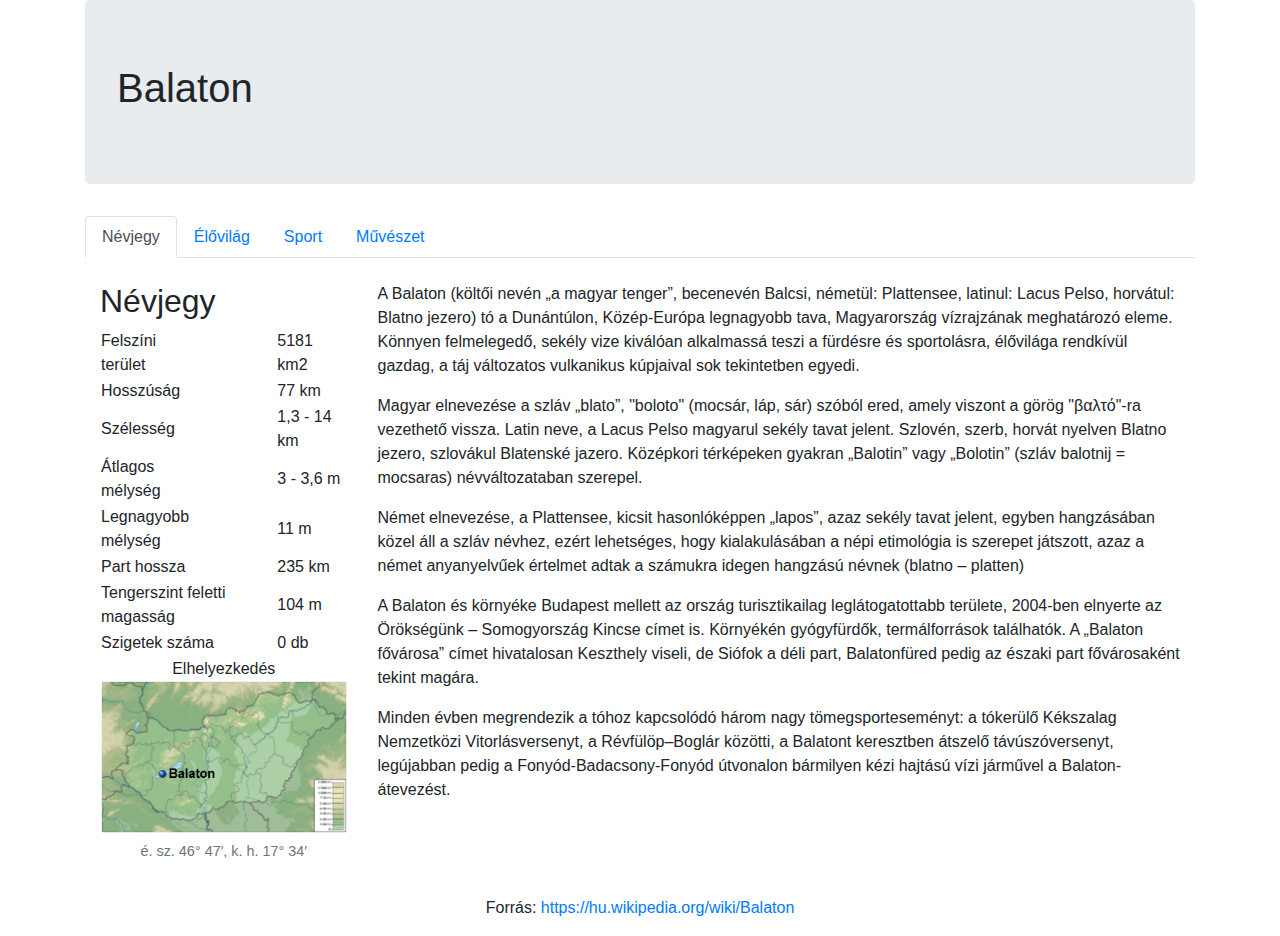
==== balaton_forras/balaton.html @ 564f49c6 "Balaton kezdes" ====
﻿<!DOCTYPE html>
<html>
<head>
  <head lang="hu">
  <meta name="viewport" content="width=device-width, initial-scale=1">
  <link rel="stylesheet" href="bootstrap.min.css">
  <script src="jquery.min.js"></script>
  <script src="popper.min.js"></script>
  <script src="bootstrap.min.js"></script>
  <script src="balaton.js"></script>
  <title>Balaton</title>
</head>
<body>

<div class="container">
  <div id="fej" class="jumbotron">
    <h1>Balaton</h1>
  </div>

  <!-- Nav tabs -->
  <ul class="nav nav-tabs" role="tablist">
    <li class="nav-item">
      <a class="nav-link active menu" data-toggle="tab" href="#home">Névjegy</a>
    </li>
    <li class="nav-item">
      <a class="nav-link menu" data-toggle="tab" href="#menu1">Élővilág</a>
    </li>
    <li class="nav-item">
      <a class="nav-link menu" data-toggle="tab" href="#menu2">Sport</a>
    </li>
    <li class="nav-item">
      <a class="nav-link menu" data-toggle="tab" href="#menu3">Művészet</a>
    </li>
  </ul>

  <!-- Tab panes -->
  <div class="tab-content">
    <div id="home" class="container tab-pane active"><br>
      <div class="row">
          <div class="col-md-4 col-xl-3">
                <h2>Névjegy</h2>
                <table>
                    <tr>
                        <td>Felszíni<br>terület</td>
                        <td>5181 km2</td>
                    </tr>
                    <tr>
                        <td>Hosszúság</td>
                        <td>77 km</td>
                    </tr>
                    <tr>
                        <td>Szélesség</td>
                        <td>1,3 - 14 km</td>
                    </tr>
                    <tr>
                        <td>Átlagos<br>mélység</td>
                        <td>3 - 3,6 m</td>
                    </tr>
                    <tr>
                        <td>Legnagyobb<br>mélység</td>
                        <td>11 m</td>
                    </tr>
                    <tr>
                        <td>Part hossza</td>
                        <td>235 km</td>
                    </tr>
                    <tr>
                        <td>Tengerszint feletti magasság</td>
                        <td>104 m</td>
                    </tr>
                    <tr>
                        <td>Szigetek száma</td>
                        <td>0 db</td>
                    </tr>
                    <tr>
                        <td colspan="2" class="text-center">
                            Elhelyezkedés<br>
                            <figure class="figure">
                              <img src="map.png" class="figure-img rounded img-fluid w-100" alt="Elhelyezkedés" title="Elhelyezkedés">
                              <figcaption class="figure-caption text-center">é. sz. 46° 47′, k. h. 17° 34′</figcaption>
                            </figure>
                        </td>
                    </tr>
                </table>
          </div>
          <div class="col-md-8 col-xl-9">
            <p>A Balaton (költői nevén „a magyar tenger”, becenevén Balcsi, németül: Plattensee, latinul: Lacus Pelso, horvátul: Blatno jezero) tó a Dunántúlon, Közép-Európa legnagyobb tava, Magyarország vízrajzának meghatározó eleme. Könnyen felmelegedő, sekély vize kiválóan alkalmassá teszi a fürdésre és sportolásra, élővilága rendkívül gazdag, a táj változatos vulkanikus kúpjaival sok tekintetben egyedi.</p>
            <p>Magyar elnevezése a szláv „blato”, "boloto" (mocsár, láp, sár) szóból ered, amely viszont a görög "βαλτό"-ra vezethető vissza. Latin neve, a Lacus Pelso magyarul sekély tavat jelent. Szlovén, szerb, horvát nyelven Blatno jezero, szlovákul Blatenské jazero. Középkori térképeken gyakran „Balotin” vagy „Bolotin” (szláv balotnij = mocsaras) névváltozataban szerepel.</p>
            <p>Német elnevezése, a Plattensee, kicsit hasonlóképpen „lapos”, azaz sekély tavat jelent, egyben hangzásában közel áll a szláv névhez, ezért lehetséges, hogy kialakulásában a népi etimológia is szerepet játszott, azaz a német anyanyelvűek értelmet adtak a számukra idegen hangzású névnek (blatno – platten)</p>
            <p>A Balaton és környéke Budapest mellett az ország turisztikailag leglátogatottabb területe, 2004-ben elnyerte az Örökségünk – Somogyország Kincse címet is. Környékén gyógyfürdők, termálforrások találhatók. A „Balaton fővárosa” címet hivatalosan Keszthely viseli, de Siófok a déli part, Balatonfüred pedig az északi part fővárosaként tekint magára.</p>
            <p>Minden évben megrendezik a tóhoz kapcsolódó három nagy tömegsporteseményt: a tókerülő Kékszalag Nemzetközi Vitorlásversenyt, a Révfülöp–Boglár közötti, a Balatont keresztben átszelő távúszóversenyt, legújabban pedig a Fonyód-Badacsony-Fonyód útvonalon bármilyen kézi hajtású vízi járművel a Balaton-átevezést.</p>
          </div>
      </div>
    </div>

    <div id="menu1" class="container tab-pane fade"><br>
      <div class="row">
        <div class="col-lg-5">
          <h2>Növényvilág</h2>
          <p>A hínárféléket a balatoni strandokon is megtaláljuk közülük gyakoribbak a süllőhínár-fajok Füzéres süllőhínár (Myriophyllum) és a békaszőlő-fajok (Potamogeton). Az elsősorban a közönséges nád (Phragmithes australis) által alkotott nádasok a part mentén, leginkább az északi parton maradtak fenn. Egy 2017-es feltérképezés szerint mintegy 1205 hektár nádas volt a Balaton medrében, az öt évvel korábbi 1230 hektárral szemben. Társulásalkotó növénye elsősorban a keskenylevelű gyékény (Typha angustifolia) és többek között a tavi káka (Schoenoplectus lacustris), valamint a zsombéksás (Carex elata).</p>
          <figure class="figure">
            <img src="nadas.jpg" class="figure-img rounded img-fluid w-100" alt="Nádas" title="Nádas">
            <figcaption class="figure-caption text-center">Jellegzetes nádas a tó kenesei partján. A balatoni nádasok területe megközelítőleg 12 km², amelynek 73%-a az északi parton van.</figcaption>
          </figure>
          <p>A tó környékének rendkívül gazdag növényvilágára jellemző, hogy a molyhos és cseres tölgyes erdőségek a legelterjedtebbek, amelyeket sok helyütt telepített fenyőerdők váltanak. Különleges fenyőféléket tekinthet meg az érdeklődő a Folly Arborétumban Badacsonyörsön. A Balaton-felvidéki Nemzeti Park címernövénye, a Balaton-felvidék néhány láprétjén nyíló lisztes kankalin (Primula farinosa) mellett több más pompás szirmú virág is honos itt, ilyen a tavaszi hérics, a fekete kökörcsin és a citromillatú nagyezerjófű.</p>
        </div>
        <div class="col-lg-7">
          <h2>Állatvilág</h2>
          <p>A tó élővilágának jelentős részét a szabad szemmel általában nem látható algafajok teszik ki, amelyek a Balaton legfontosabb szervesanyag termelői és újabb és újabb fajok kerülnek elő a tóból.  Az algák mennyiségét alapvetően a tápanyagterhelés hosszútávú alakulása szabja meg. A tó algásodását (eutrofizáció) csökkenteni kell, mert az idegenforgalmi vonzerejét csökkenti a folyamat.</p>
          <p>A Balaton, lévén hazánk legnagyobb állóvize, halfaunája nagyon értékes. Az érdeklődők a legrészletesebben a <!--http://bodorka.info.hu--> Balatoni Vízivilág Látogatóközpontban tájékozódhatnak a vidék halaival. A tóban, a vele összefüggő Kis-Balatonban és a vízgyűjtő területén található 40 vízfolyásban 37 halfaj fordul elő, ebből a Balatonban 15-17 faj él meg. Az itt élő halak 80%-át a keszegfélék alkotják. Ezek közül a leggyakoribb a dévérkeszeg, a karikakeszeg, a bodorka és a vörösszárnyú keszeg.</p>
          <p>A tó Európa egyik legjelentősebb vízimadár-élőhelye. Kiterjedt nádasai számos madárfaj számára nyújtanak fészkelő helyet. A legismertebb madár, a Balaton legnagyobb röpképes madara, a bütykös hattyú (Cygnus olor), amely a nádasban építi nagy méretű úszó fészkét, fészekhagyó fiókáit azonban kikelésük után gyakran a strandok közelében neveli fel, ahol könnyen jut hozzá a táplálékhoz, mivel a nyaralók rendszeresen etetik őket.</p>
          <p>Őshonos balatoni halfajok:</p>
          <div class="row">
            <div class="col-4">
              <ul id="halLista">
                <li onmouseover="halinfo('balin');">Balin</li>
                <li onmouseover="halinfo('bodorka');">Bodorka</li>
                <li onmouseover="halinfo('deverkeszeg');">Dévérkeszeg</li>
                <li onmouseover="halinfo('karikakeszeg');">Karikakeszeg</li>
                <li onmouseover="halinfo('ponty');">Ponty</li>
                <li onmouseover="halinfo('fogassullo');">Fogassüllő</li>
                <li onmouseover="halinfo('csuka');">Csuka</li>
                <li onmouseover="halinfo('compo');">Compó</li>
                <li onmouseover="halinfo('fejes');">Fejes domolykó</li>
                <li onmouseover="halinfo('garda');">Garda</li>
              </ul>
            </div>
            <div class="col-8">
              <figure class="figure">
                <div id="sugo">
                  Kattint halfaj nevére, amiről többet szeretnél megtudni...
                </div>
                <a target="_blank">
                  <img id="halKep" class="figure-img rounded img-fluid w-100">
                </a>
                <figcaption id="halNevek" class="figure-caption text-center"></figcaption>
              </figure>
            </div>
          </div>
        </div>
      </div>
    </div>
    
    <div id="menu2" class="container tab-pane fade"><br>
      <div class="row">
        <div class="col-md-12">
          <h2>Sport</h2>
          <p>A magyar úszósport megszületése Szekrényessy Kálmán nevéhez fűződik, aki az első Balaton-átúszó volt. 1880. augusztus 29-én úszta át a tavat Siófok-Balatonfüred között, de ez a 14 kilométeres táv, túlságosan hosszúnak bizonyult ahhoz, hogy tömegsport-rendezvénnyé válhasson. 1967-ig Szekrényessy-emlékverseny néven megtartották még az eredeti Siófok-Balatonfüred távúszó versenyt. 1983-tól kezdődően rendezik meg a mai formájában is ismert Balaton-átúszást, a Révfülöp és Balatonboglár közti 5200 méteres távon.</p>
          <p>Szekrényessy Kálmán nevéhez számos hazai sportág meghonosítása köthető (többek között a görkorcsolya, de kerékpár szavunk megalkotóját is benne tisztelhetjük). 1879-től számos balatoni úszó, kajak, és vitorlásversenyt szervezett a tóra, sőt a Balaton mellett rendszeres léghajós repülő kirándulásokat is biztosított, hisz Zeppelin barátjaként az első magyar léghajókonstruktőrünkként is ismertté vált.</p>
          <p>Minden évben megrendezik a tóhoz kapcsolódó három nagy tömegsporteseményt: a tókerülő Kékszalag Nemzetközi Vitorlásversenyt, a Révfülöp–Boglár közötti, a Balatont keresztben átszelő távúszóversenyt, legújabban pedig a Fonyód-Badacsony-Fonyód útvonalon bármilyen kézi hajtású vízi járművel a Balaton-átevezést.</p>
          <figure class="figure">
            <img src="nemere2.jpg" class="figure-img rounded img-fluid w-100" alt="Nemere II. cirkáló" title="Nemere II. cirkáló">
            <figcaption class="figure-caption text-center">A Nemere II. 75-ös cirkáló (Schärenkreutzer), a Balaton legendás zászlóshajója 2015-ben</figcaption>
          </figure>
        </div>
      </div>
    </div>

    <div id="menu3" class="container tab-pane fade"><br>
      <div class="row">
        <div class="col-md-12">
          <h2>Művészet</h2>
          <p>A legnagyobb magyar tó a népdaloktól az irodalmon át a képzőművészetig egy sor műfaj témája lett.</p>
          <figure class="figure">
            <img src="seuso.png" class="figure-img rounded img-fluid w-100" alt="Seosu-kincs" title="Seosu-kincs">
            <figcaption class="figure-caption text-center">A Seuso-kincs egyik ezüsttálján rómaiak vaddisznóvadászatát ábrázoló dombormű van, a „tál peremén körben medve, antilop, leopárd, vadszamár, vadkan, gazella, nyúl vadászatának jeleneteit és a vadászatról a zsákmánnyal hazatérőket ábrázolták”. A tálon PELSO felirat van, ezen a néven ismerték a mai Balatont</figcaption>
          </figure>
          <p>A magyar festők az 1850-es évektől fedezték fel a tó szépségét. 2008 nyarán a keszthelyi Festetics-kastély kiállítótermében húsz 19. és 20. századi magyar festőművész, köztük Szinyei Merse Pál, Mészöly Géza, Csók István, Egry József, Bernáth Aurél, Mikus Gyula, Brodszky Sándor, Telepy Károly, Iványi-Grünwald Béla száz Balaton-képét mutatták be.</p>
          <p>A Balaton-vidék történetét, a 19. századi társasági és társadalmi életét anekdotákkal, hiteles történetekkel Eötvös Károly írta meg 1900-ban, az Utazás a Balaton körül című alapvető művében. A Balatoni Egylet létrejöttekor különböző szakosztályokat választottak, az irodalmi szakosztály elnöke Jókai Mór lett, aki mint füredi nyaralótulajdonos személyesen vett részt az alakuló ülésen. Az arany ember című regényében Jókai is ír a szeszélyes balatoni időjárásról.</p>
          <p>Bujtor István színművész az általa kitalált és megformált filmbéli (A Pogány Madonna, Hamis a baba) Ötvös Csöpi nyomozó karakterét is a Balatonra, Balatonfüredre helyezte, ahol Csöpi nyomoz és vitorlázik, mivel a színész maga is nagy kedvelője volt a tónak és a vitorlázásnak.</p>
        </div>
      </div>
    </div>
  </div>
</div>

<footer class="text-center py-3">Forrás: <a href="https://hu.wikipedia.org/wiki/Balaton">https://hu.wikipedia.org/wiki/Balaton</a></footer>

</body>
</html>
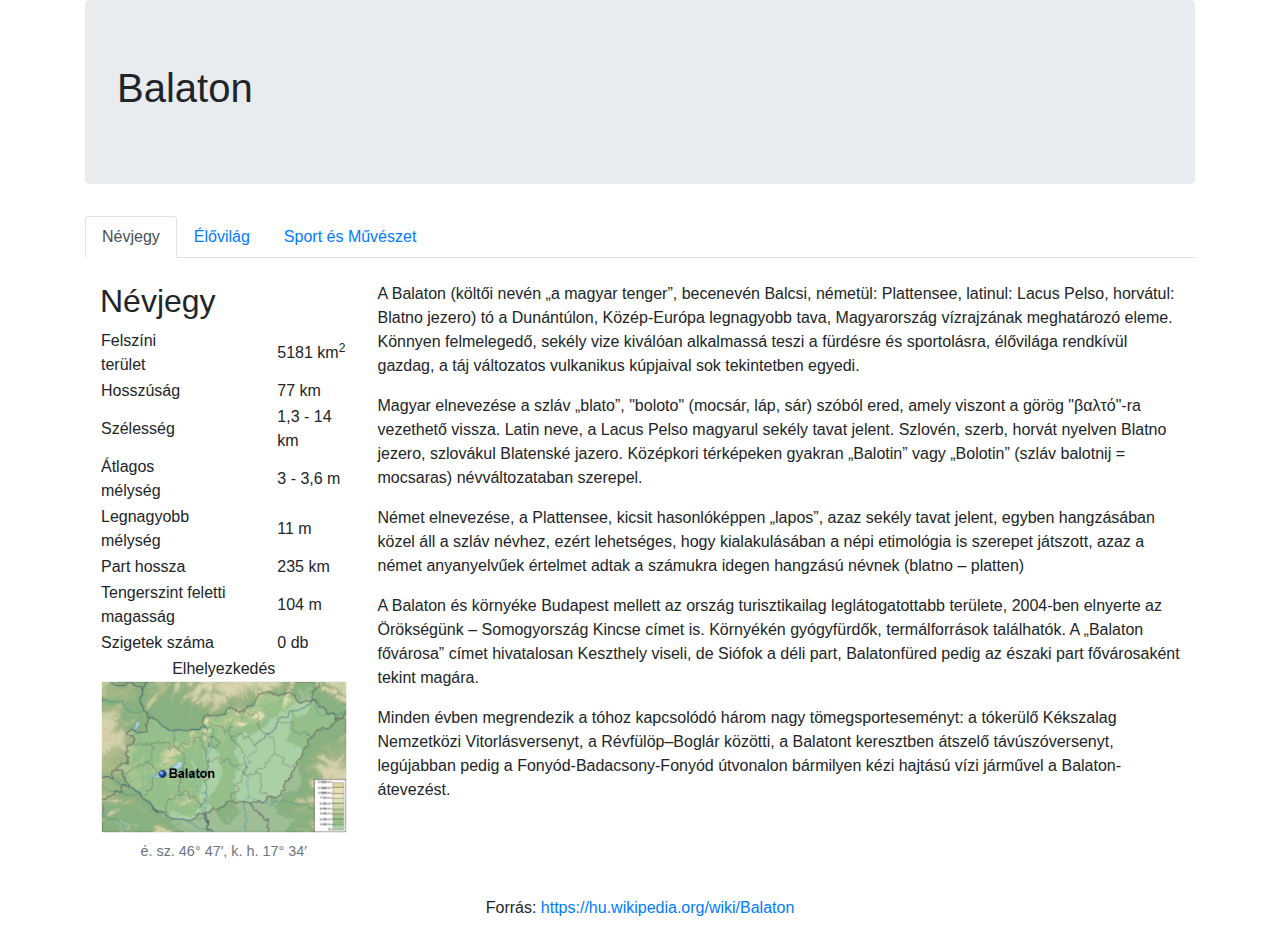
==== commit fb0f2ba2: "tablazat kesz" ====
--- a/balaton_forras/balaton.html
+++ b/balaton_forras/balaton.html
@@ -26,10 +26,11 @@
       <a class="nav-link menu" data-toggle="tab" href="#menu1">Élővilág</a>
     </li>
     <li class="nav-item">
-      <a class="nav-link menu" data-toggle="tab" href="#menu2">Sport</a>
+      <a class="nav-link menu" data-toggle="tab" href="#menu2">Sport és Művészet</a>
+     
     </li>
     <li class="nav-item">
-      <a class="nav-link menu" data-toggle="tab" href="#menu3">Művészet</a>
+     
     </li>
   </ul>
 
@@ -42,7 +43,7 @@
                 <table>
                     <tr>
                         <td>Felszíni<br>terület</td>
-                        <td>5181 km2</td>
+                        <td>5181 km<sup>2</sup></td>
                     </tr>
                     <tr>
                         <td>Hosszúság</td>
@@ -143,7 +144,7 @@
     
     <div id="menu2" class="container tab-pane fade"><br>
       <div class="row">
-        <div class="col-md-12">
+        <div class="col-lg-6">
           <h2>Sport</h2>
           <p>A magyar úszósport megszületése Szekrényessy Kálmán nevéhez fűződik, aki az első Balaton-átúszó volt. 1880. augusztus 29-én úszta át a tavat Siófok-Balatonfüred között, de ez a 14 kilométeres táv, túlságosan hosszúnak bizonyult ahhoz, hogy tömegsport-rendezvénnyé válhasson. 1967-ig Szekrényessy-emlékverseny néven megtartották még az eredeti Siófok-Balatonfüred távúszó versenyt. 1983-tól kezdődően rendezik meg a mai formájában is ismert Balaton-átúszást, a Révfülöp és Balatonboglár közti 5200 méteres távon.</p>
           <p>Szekrényessy Kálmán nevéhez számos hazai sportág meghonosítása köthető (többek között a görkorcsolya, de kerékpár szavunk megalkotóját is benne tisztelhetjük). 1879-től számos balatoni úszó, kajak, és vitorlásversenyt szervezett a tóra, sőt a Balaton mellett rendszeres léghajós repülő kirándulásokat is biztosított, hisz Zeppelin barátjaként az első magyar léghajókonstruktőrünkként is ismertté vált.</p>
@@ -153,23 +154,24 @@
             <figcaption class="figure-caption text-center">A Nemere II. 75-ös cirkáló (Schärenkreutzer), a Balaton legendás zászlóshajója 2015-ben</figcaption>
           </figure>
         </div>
+        <div class="row">
+          <div class="col-lg-6">
+            <h2>Művészet</h2>
+            <p>A legnagyobb magyar tó a népdaloktól az irodalmon át a képzőművészetig egy sor műfaj témája lett.</p>
+            <figure class="figure">
+              <img src="seuso.png" class="figure-img rounded img-fluid w-100" alt="Seosu-kincs" title="Seosu-kincs">
+              <figcaption class="figure-caption text-center">A Seuso-kincs egyik ezüsttálján rómaiak vaddisznóvadászatát ábrázoló dombormű van, a „tál peremén körben medve, antilop, leopárd, vadszamár, vadkan, gazella, nyúl vadászatának jeleneteit és a vadászatról a zsákmánnyal hazatérőket ábrázolták”. A tálon PELSO felirat van, ezen a néven ismerték a mai Balatont</figcaption>
+            </figure>
+            <p>A magyar festők az 1850-es évektől fedezték fel a tó szépségét. 2008 nyarán a keszthelyi Festetics-kastély kiállítótermében húsz 19. és 20. századi magyar festőművész, köztük Szinyei Merse Pál, Mészöly Géza, Csók István, Egry József, Bernáth Aurél, Mikus Gyula, Brodszky Sándor, Telepy Károly, Iványi-Grünwald Béla száz Balaton-képét mutatták be.</p>
+            <p>A Balaton-vidék történetét, a 19. századi társasági és társadalmi életét anekdotákkal, hiteles történetekkel Eötvös Károly írta meg 1900-ban, az Utazás a Balaton körül című alapvető művében. A Balatoni Egylet létrejöttekor különböző szakosztályokat választottak, az irodalmi szakosztály elnöke Jókai Mór lett, aki mint füredi nyaralótulajdonos személyesen vett részt az alakuló ülésen. Az arany ember című regényében Jókai is ír a szeszélyes balatoni időjárásról.</p>
+            <p>Bujtor István színművész az általa kitalált és megformált filmbéli (A Pogány Madonna, Hamis a baba) Ötvös Csöpi nyomozó karakterét is a Balatonra, Balatonfüredre helyezte, ahol Csöpi nyomoz és vitorlázik, mivel a színész maga is nagy kedvelője volt a tónak és a vitorlázásnak.</p>
+          </div>
+        </div>
       </div>
     </div>
 
-    <div id="menu3" class="container tab-pane fade"><br>
-      <div class="row">
-        <div class="col-md-12">
-          <h2>Művészet</h2>
-          <p>A legnagyobb magyar tó a népdaloktól az irodalmon át a képzőművészetig egy sor műfaj témája lett.</p>
-          <figure class="figure">
-            <img src="seuso.png" class="figure-img rounded img-fluid w-100" alt="Seosu-kincs" title="Seosu-kincs">
-            <figcaption class="figure-caption text-center">A Seuso-kincs egyik ezüsttálján rómaiak vaddisznóvadászatát ábrázoló dombormű van, a „tál peremén körben medve, antilop, leopárd, vadszamár, vadkan, gazella, nyúl vadászatának jeleneteit és a vadászatról a zsákmánnyal hazatérőket ábrázolták”. A tálon PELSO felirat van, ezen a néven ismerték a mai Balatont</figcaption>
-          </figure>
-          <p>A magyar festők az 1850-es évektől fedezték fel a tó szépségét. 2008 nyarán a keszthelyi Festetics-kastély kiállítótermében húsz 19. és 20. századi magyar festőművész, köztük Szinyei Merse Pál, Mészöly Géza, Csók István, Egry József, Bernáth Aurél, Mikus Gyula, Brodszky Sándor, Telepy Károly, Iványi-Grünwald Béla száz Balaton-képét mutatták be.</p>
-          <p>A Balaton-vidék történetét, a 19. századi társasági és társadalmi életét anekdotákkal, hiteles történetekkel Eötvös Károly írta meg 1900-ban, az Utazás a Balaton körül című alapvető művében. A Balatoni Egylet létrejöttekor különböző szakosztályokat választottak, az irodalmi szakosztály elnöke Jókai Mór lett, aki mint füredi nyaralótulajdonos személyesen vett részt az alakuló ülésen. Az arany ember című regényében Jókai is ír a szeszélyes balatoni időjárásról.</p>
-          <p>Bujtor István színművész az általa kitalált és megformált filmbéli (A Pogány Madonna, Hamis a baba) Ötvös Csöpi nyomozó karakterét is a Balatonra, Balatonfüredre helyezte, ahol Csöpi nyomoz és vitorlázik, mivel a színész maga is nagy kedvelője volt a tónak és a vitorlázásnak.</p>
-        </div>
-      </div>
+    
+      
     </div>
   </div>
 </div>
